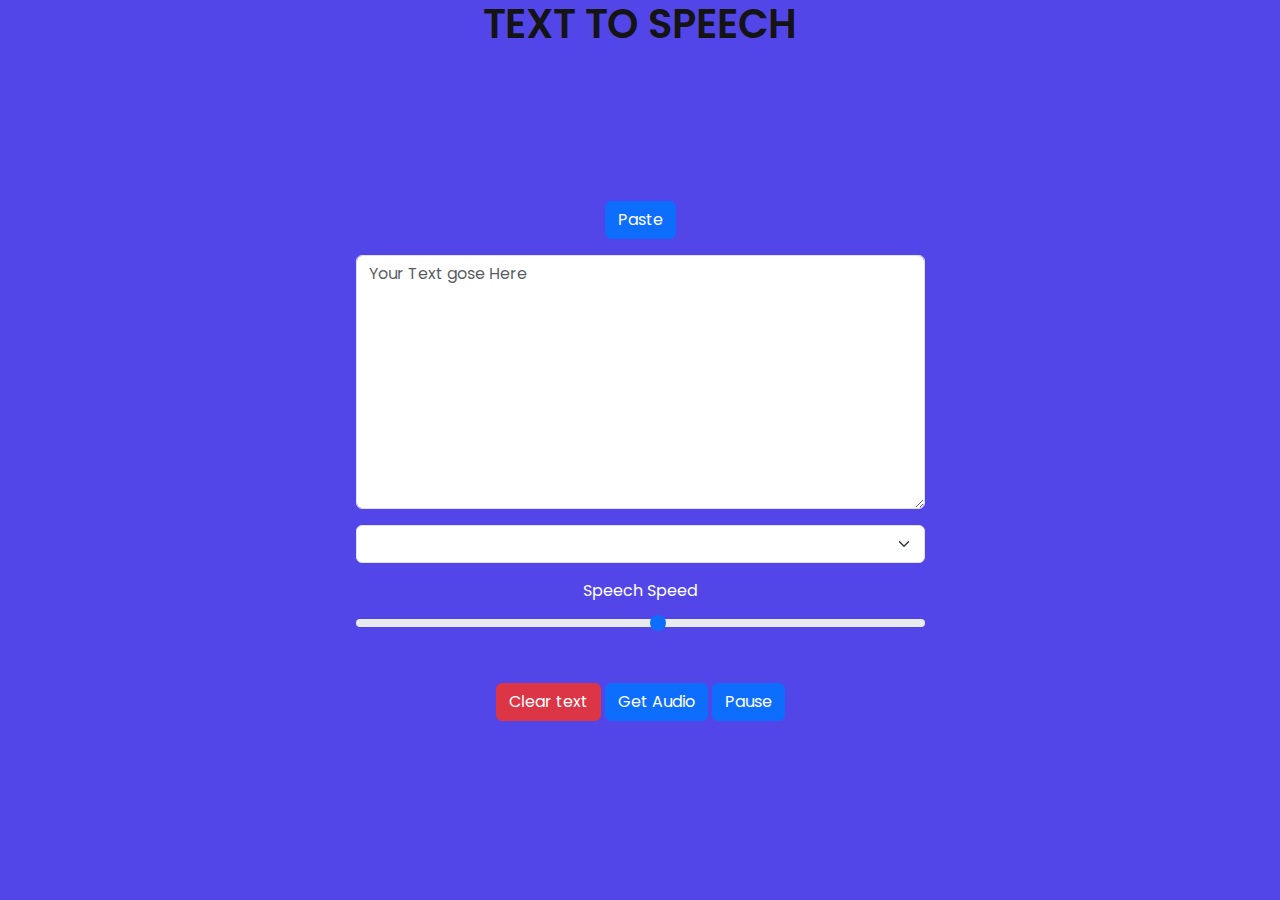
==== index.html @ 07650b05 "Add files via upload" ====
<!DOCTYPE html>
<html lang="en">

<head>
    <meta charset="UTF-8">
    <meta http-equiv="X-UA-Compatible" content="IE=edge">
    <meta name="viewport" content="width=device-width, initial-scale=1.0">
    <!-- google Fonts -->
    <link rel="preconnect" href="https://fonts.googleapis.com">
    <link rel="preconnect" href="https://fonts.gstatic.com" crossorigin>
    <link href="https://fonts.googleapis.com/css2?family=Poppins:wght@400;600&display=swap" rel="stylesheet">
    <!-- Bootstrap -->
    <link href="https://cdn.jsdelivr.net/npm/bootstrap@5.3.0-alpha3/dist/css/bootstrap.min.css" rel="stylesheet">
    <script src="https://cdn.jsdelivr.net/npm/bootstrap@5.3.0-alpha3/dist/js/bootstrap.bundle.min.js" defer></script>
    <!-- Main Styles and Scripts -->
    <link rel="stylesheet" href="assets/style.css">
    <script src="assets/app.js" defer></script>
    <title>Text to Speech</title>
</head>

<body>
    <div class="container">
        <h1 class="text-uppercase text-center">Text to Speech</h1>
        <div class="row d-flex justify-content-center align-items-center full-hight">
            <div class="col-12 col-md-7 text-center p-5">
                <button class="btn btn-primary mb-3" data-paste-btn>Paste</button>
                <textarea class="form-control mb-3" name="text-input" id="text-input" cols="30" rows="10"
                    placeholder="Your Text gose Here" data-text-input></textarea>
                <select class="form-select mb-3" name="voice" id="voice" data-select>
                </select>
                <label for="customRange3" class="form-label text-white">Speech Speed</label>
                <input type="range" class="form-range mb-5" min="0" max="1.5" step="0.2" id="customRange3" data-speed>
                <button class="btn btn-danger" data-clear-text-btn>Clear text</button>
                <button class="btn btn-primary" data-submit-text-btn>Get Audio</button>
                <button class="btn btn-primary" data-pause-voice-btn>Pause</button>
                <button class="btn btn-primary d-none" data-resume-voice-btn>Resume</button>
                <div class="result" data-result>
                </div>
            </div>

        </div>
    </div>
</body>

</html>
---- assets/style.css ----
:root{
    --header-color: #141414;
    --font-color: #353535;
    --bg-color: #5346e9;
}

body{
    font-family: 'Poppins', sans-serif;
    background-color: var(--bg-color);
}
h1,
h2,
h3,
h4,
h5,
h6{
    font-weight: 600;
    color: var(--header-color);
}
.full-hight{
    height: 90vh;
}
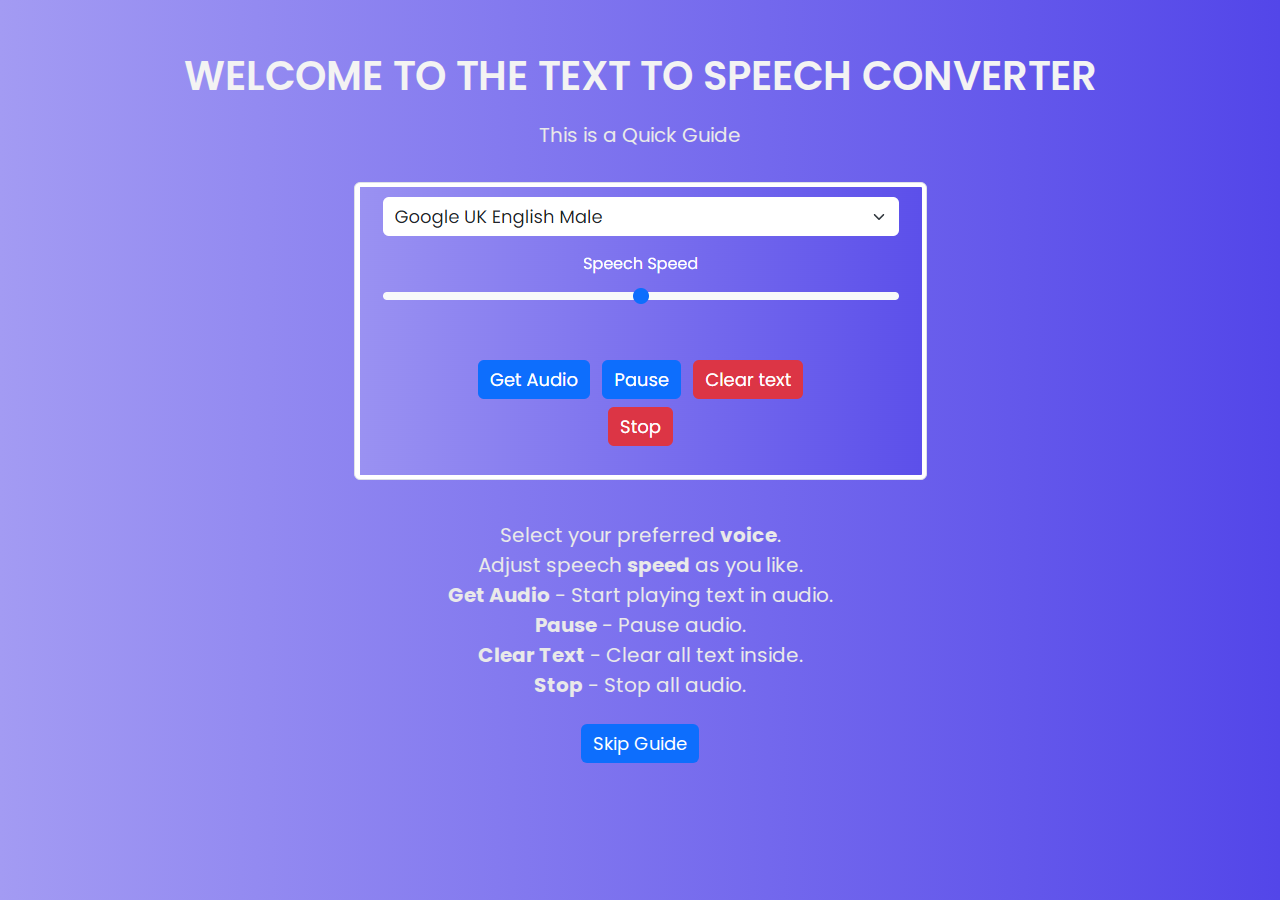
==== commit 51dd1a53: "Add files via upload" ====
--- a/index.html
+++ b/index.html
@@ -5,6 +5,8 @@
     <meta charset="UTF-8">
     <meta http-equiv="X-UA-Compatible" content="IE=edge">
     <meta name="viewport" content="width=device-width, initial-scale=1.0">
+    <link rel="icon" type="image/png" href="assets/img/icon.png">
+    <link href="assets/img/logo.png" rel="apple-touch-icon">
     <!-- google Fonts -->
     <link rel="preconnect" href="https://fonts.googleapis.com">
     <link rel="preconnect" href="https://fonts.gstatic.com" crossorigin>
@@ -19,27 +21,50 @@
 </head>
 
 <body>
-    <div class="container">
-        <h1 class="text-uppercase text-center">Text to Speech</h1>
+    <div class="popup" data-popup>
+        <div class="container text-center d-flex flex-column justify-content-center align-items-center">
+            <h1 class="text-uppercase text-center mt-5 p-1">Welcome to the Text to Speech converter</h1>
+            <p class="p-2">This is a Quick Guide</p>
+            <img src="assets/img/Interface.png" class="img-thumbnail m-2 d-block"><br>
+            <p class="p-2">
+                Select your preferred <b>voice</b>.<br>
+                Adjust speech <b>speed</b> as you like.<br>
+                <b>Get Audio</b> - Start playing text in audio. <br>
+                <b>Pause</b> - Pause audio. <br>
+                <b>Clear Text</b> - Clear all text inside.<br>
+                <b>Stop</b> - Stop all audio. <br>
+            </p>
+            <button class="btn btn-primary mb-5" data-popup-btn>Skip Guide</button>
+        </div>
+    </div>
+    <div class="container mb-5 z-1 d-none" data-app>
+        <h1 class="text-uppercase text-center mt-5">Voicy</h1>
+        <img src="assets/img/logo.png" class="img-fluid mx-auto my-1 d-block" alt="">
         <div class="row d-flex justify-content-center align-items-center full-hight">
-            <div class="col-12 col-md-7 text-center p-5">
-                <button class="btn btn-primary mb-3" data-paste-btn>Paste</button>
+            <div class="col-12 col-md-7 text-center">
+                <button class="btn btn-primary my-3" data-paste-btn>Paste</button>
                 <textarea class="form-control mb-3" name="text-input" id="text-input" cols="30" rows="10"
                     placeholder="Your Text gose Here" data-text-input></textarea>
                 <select class="form-select mb-3" name="voice" id="voice" data-select>
                 </select>
                 <label for="customRange3" class="form-label text-white">Speech Speed</label>
-                <input type="range" class="form-range mb-5" min="0" max="1.5" step="0.2" id="customRange3" data-speed>
-                <button class="btn btn-danger" data-clear-text-btn>Clear text</button>
-                <button class="btn btn-primary" data-submit-text-btn>Get Audio</button>
-                <button class="btn btn-primary" data-pause-voice-btn>Pause</button>
-                <button class="btn btn-primary d-none" data-resume-voice-btn>Resume</button>
-                <div class="result" data-result>
+                <input type="range" class="form-range mb-5" min="0" max="2" step="0.2" id="customRange3" data-speed>
+                <div class="group">
+                    <button class="btn btn-primary m-1" data-submit-text-btn>Get Audio</button>
+                    <button class="btn btn-primary m-1" data-pause-voice-btn>Pause</button>
+                    <button class="btn btn-primary m-1 d-none" data-resume-voice-btn>Resume</button>
+                    <button class="btn btn-danger m-1" data-clear-text-btn>Clear text</button>
+                </div>
+                <div class="group">
+                    <button class="btn btn-danger m-1" data-stop-voice-btn>Stop</button>
                 </div>
             </div>
-
         </div>
     </div>
+    <p class="text-center">
+        Let me know of any bug or any feature improvement you have<br>
+        <a href="comment.html" class="link-info">Send Message</a>
+    </p>
 </body>
 
 </html>--- a/assets/style.css
+++ b/assets/style.css
@@ -1,12 +1,17 @@
 :root{
-    --header-color: #141414;
-    --font-color: #353535;
+    --header-color: #f3f3f3;
+    --font-color: #e9e9e9;
     --bg-color: #5346e9;
+    --bg-next-color : #a39bf3;
+    --bold-color: #7500c4;
 }
 
 body{
     font-family: 'Poppins', sans-serif;
-    background-color: var(--bg-color);
+    background-image: linear-gradient(to left , var(--bg-color), var(--bg-next-color));
+    box-sizing: border-box;
+    color: var(--font-color);
+    position: relative;
 }
 h1,
 h2,
@@ -18,5 +23,25 @@
     color: var(--header-color);
 }
 .full-hight{
-    height: 90vh;
-}+    height: 100%;
+}
+
+textarea, input, select,button{
+    font-size: 18px !important;
+    border: none !important;
+}   
+.popup{
+    position: absolute;
+    width: 100%;
+    height: 100% !important;
+    top: 50%;
+    left: 50%;
+    transform: translate(-50%, -50%);
+    transition: 1s ease;
+    background-image: linear-gradient(to left , var(--bg-color), var(--bg-next-color));
+    z-index: 2;
+}
+.popup p{
+    font-size: 20px;
+    line-height: 30px;
+}
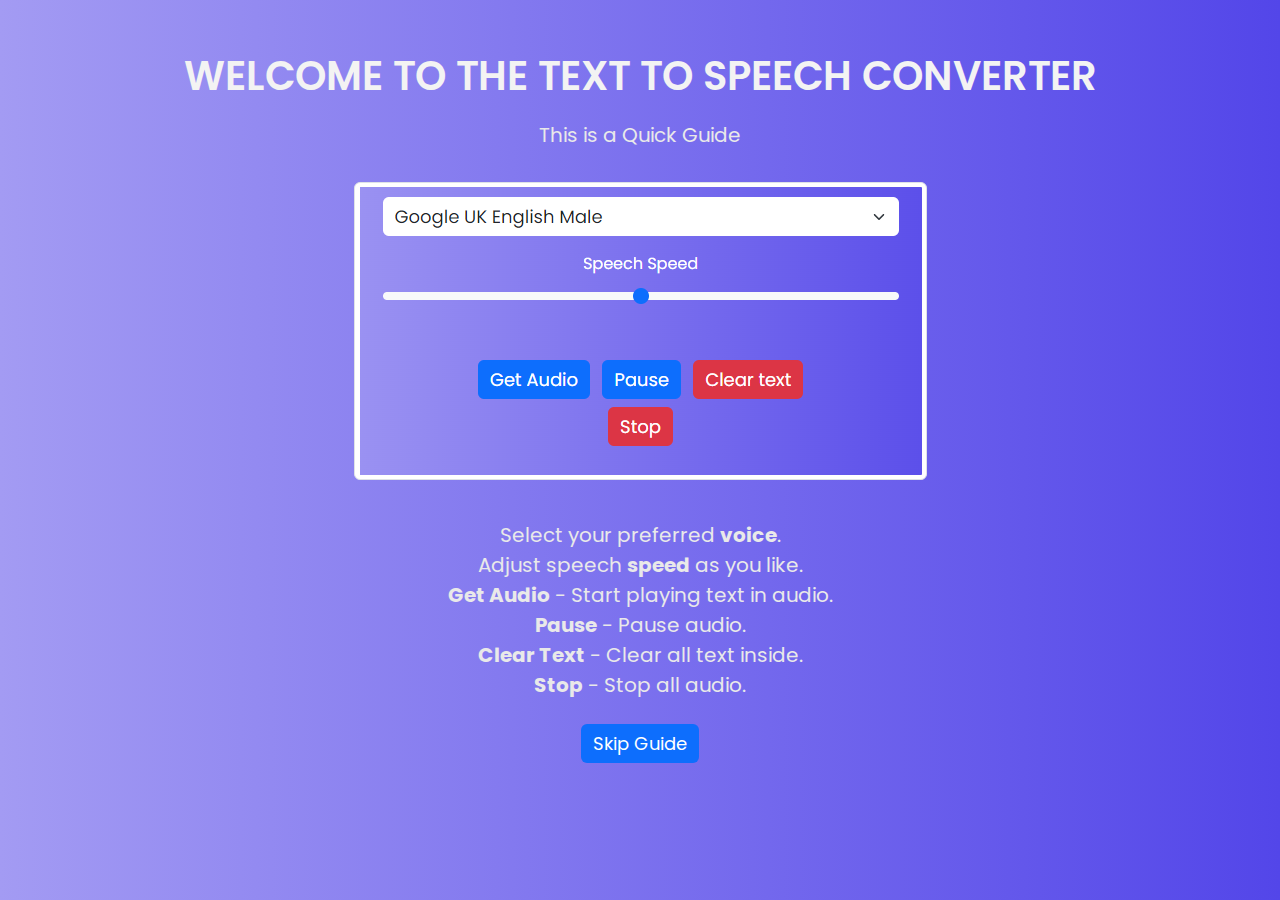
==== commit 5b53b94e: "Update index.html" ====
--- a/index.html
+++ b/index.html
@@ -6,7 +6,7 @@
     <meta http-equiv="X-UA-Compatible" content="IE=edge">
     <meta name="viewport" content="width=device-width, initial-scale=1.0">
     <link rel="icon" type="image/png" href="assets/img/icon.png">
-    <link href="assets/img/logo.png" rel="apple-touch-icon">
+    <link href="assets/img/logobg.png" rel="apple-touch-icon">
     <!-- google Fonts -->
     <link rel="preconnect" href="https://fonts.googleapis.com">
     <link rel="preconnect" href="https://fonts.gstatic.com" crossorigin>
@@ -63,8 +63,9 @@
     </div>
     <p class="text-center">
         Let me know of any bug or any feature improvement you have<br>
-        <a href="comment.html" class="link-info">Send Message</a>
+        <a href="comment.html" class="link-info">Send Message</a><br>
+        version 1.0.0
     </p>
 </body>
 
-</html>+</html>
